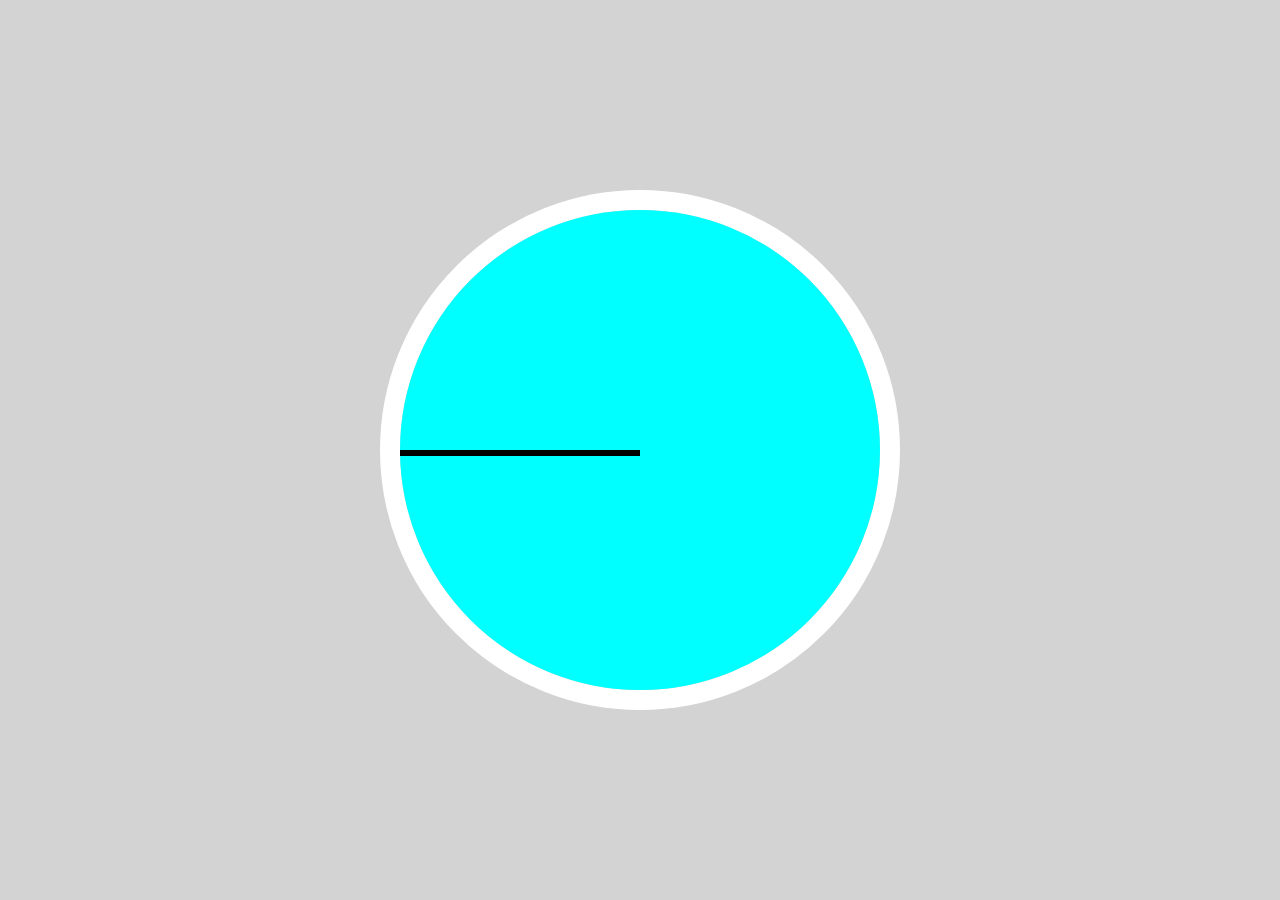
==== 02-JS-CSS-Clock/index.html @ 6708ecaf "day 2" ====
<!DOCTYPE html>
<html lang="en">

  <head>
    <meta charset="UTF-8">
    <meta name="viewport" content="width=device-width, initial-scale=1.0">
    <link rel="stylesheet" href="styles.css">
    <title>JS and CSS Clock</title>
  </head>

  <body>
    <div class="container">
      <div class="clock">
        <div class="clock-face">
          <div class="hand hour-hand"></div>
          <div class="hand min-hand"></div>
          <div class="hand second-hand"></div>
        </div>
      </div>
    </div>
  </body>

</html>
---- 02-JS-CSS-Clock/styles.css ----
body,
html {
  margin: 0;
  padding: 0;
}

.container {
  display: flex;
  align-items: center;
  justify-content: center;
  height: 100vh;
  background-color: lightgray;
}

.clock {
  width: 30rem;
  height: 30rem;
  border: 20px solid white;
  border-radius: 50%;
}

.clock-face {
  position: relative;
  background-color: aqua;
  border-radius: 50%;
  height: 100%;
  width: 100%;

  /* transform: translateY(-3px); */
  /* account for the height of the clock hands */
}

.hand {
  position: absolute;
  background-color: black;
  width: 50%;
  height: 6px;
  top: 50%;
}

.hour-hand {}

.min-hand {}

.second-hand {}
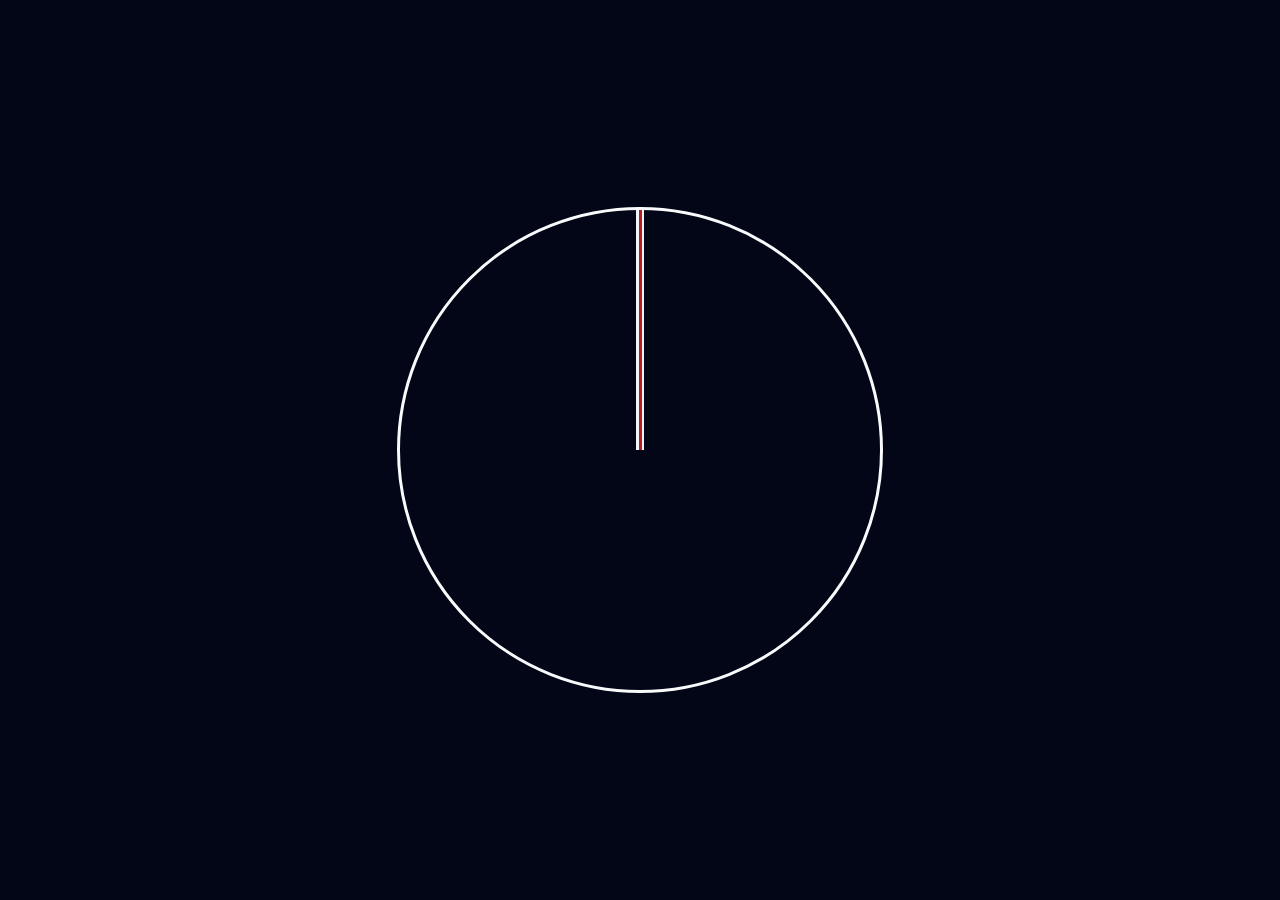
==== commit cf73041e: "complete day 2" ====
--- a/02-JS-CSS-Clock/index.html
+++ b/02-JS-CSS-Clock/index.html
@@ -9,15 +9,15 @@
   </head>
 
   <body>
-    <div class="container">
-      <div class="clock">
-        <div class="clock-face">
-          <div class="hand hour-hand"></div>
-          <div class="hand min-hand"></div>
-          <div class="hand second-hand"></div>
-        </div>
+    <div class="clock">
+      <div class="clock--face">
+        <div class="hand hand--hour"></div>
+        <div class="hand hand--min"></div>
+        <div class="hand hand--seconds"></div>
       </div>
     </div>
+
+    <script src="script.js"></script>
   </body>
 
 </html>--- a/02-JS-CSS-Clock/styles.css
+++ b/02-JS-CSS-Clock/styles.css
@@ -4,42 +4,42 @@
   padding: 0;
 }
 
-.container {
+.clock {
+  background-color: #020617;
+  height: 100vh;
   display: flex;
+  justify-content: center;
   align-items: center;
-  justify-content: center;
-  height: 100vh;
-  background-color: lightgray;
 }
 
-.clock {
+.clock--face {
+  border: 3px solid #f8fafc;
+  border-radius: 50%;
+  height: 30rem;
   width: 30rem;
-  height: 30rem;
-  border: 20px solid white;
-  border-radius: 50%;
-}
 
-.clock-face {
+  display: flex;
+  align-items: flex-start;
+  justify-content: center;
   position: relative;
-  background-color: aqua;
-  border-radius: 50%;
-  height: 100%;
-  width: 100%;
-
-  /* transform: translateY(-3px); */
-  /* account for the height of the clock hands */
 }
 
 .hand {
+  background-color: #f1f5f9;
+  width: 8px;
+  height: 50%;
+  transform-origin: center bottom;
+
+  /* starting point */
+  transform: rotate(0deg);
   position: absolute;
-  background-color: black;
-  width: 50%;
-  height: 6px;
-  top: 50%;
 }
 
-.hour-hand {}
+.hand--min {
+  width: 5px;
+}
 
-.min-hand {}
-
-.second-hand {}+.hand--seconds {
+  background-color: #b91c1c;
+  width: 3px;
+}